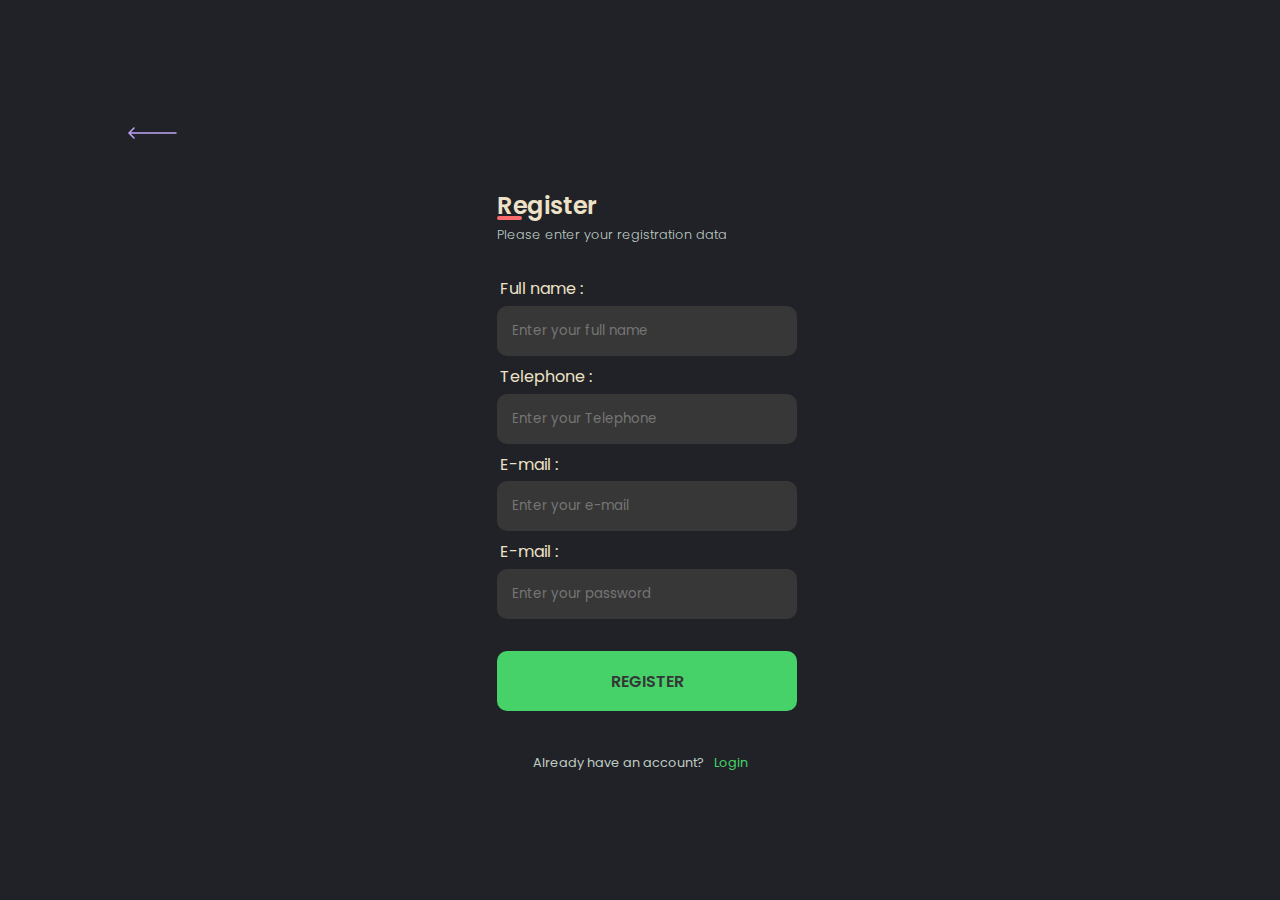
==== register.html @ 2aadeba2 "commit initial" ====
<!DOCTYPE html>
<html lang="en">
<head>
    <meta charset="UTF-8">
    <meta name="viewport" content="width=device-width, initial-scale=1.0">
    <title>BarberShop | Register</title>

    <link rel="stylesheet" href="./assets/styles/main.css">
    <link rel="stylesheet" href="./assets/styles/modules/login.css">
    <link rel="stylesheet" href="./assets/styles/modules/register.css">
</head>
<body>
    
    <div class="back">
        <img src="./assets/images/back.svg" alt="back-arrow">
    </div>

    <main class="container">
        <h2>Register</h2>
        <p>Please enter your registration data</p>
        <form action="">
            <div class="input-field">
                <label for="full-name">Full name :</label>
                <input type="text" name="full-name" id="full-name" placeholder="Enter your full name" required>
            </div>
            <div class="input-field">
                <label for="Telephone">Telephone :</label>
                <input type="tel" name="telefone" id="Telephone" placeholder="Enter your Telephone" required>
            </div>
            <div class="input-field">
                <label for="email">E-mail :</label>
                <input type="email" name="email" id="email" placeholder="Enter your e-mail" required>
            </div>
            <div class="input-field">
                <label for="password">E-mail :</label>
                <input type="password" name="password" id="password" placeholder="Enter your password" required>
            </div>

            <input type="submit" value="REGISTER">
        </form>
    </main>

    <footer>
        <div class="access">
            <p>Already have an account?<a href="./login.html">Login</a></p>
        </div>
    </footer>
</body>
</html>
---- assets/styles/main.css ----
@import url('https://fonts.googleapis.com/css2?family=Poppins:ital,wght@0,100;0,200;0,300;0,400;0,500;0,600;0,700;0,800;0,900;1,100;1,200;1,300;1,400;1,500;1,600;1,700;1,800;1,900&display=swap');

* {
    margin: 0;
    padding: 0;
    border: 0;
    box-sizing: border-box;
    font-family: 'Poppins', sans-serif;
}

body {
    background-color: #202228;
    min-width: 100vw;
    min-height: 100vh;

    display: flex;
    align-items: center;
    justify-content: center;
    flex-direction: column;
}
---- assets/styles/modules/login.css ----
.container {
    background-color: transparent;
    padding: 2rem;
    max-width: 350px;
    height: 100%;
}

main h2 {
    font-weight: 600;
    margin-bottom: .2rem;
    position: relative;
    color: #EDE2C7;
}

main h2::before {
    content: "";
    position: absolute;
    height: 4px;
    width: 25px;
    bottom: 3px;
    left: 0;
    border-radius: 8px;
    background-color: #FA6B6B;
}

main p {
    font-weight: 300;
    font-size: .8rem;
    color: #BFCBC2;
    margin-bottom: 2rem;
}

.input-field {
    display: flex;
    flex-direction: column;

    margin-bottom: .5rem;
}

.input-field label {
    color: #EDE2C7;
    margin-left: 3px;
    margin-bottom: .3rem;
}

.input-field input {
    outline: none;
    border: none;

    width: 300px;
    height: 50px;

    background: #383737;

    border-radius: 10px;
    padding: 15px;

    color: white;
}

form input[type="submit"] {
    margin-top: 1.5rem;
    width: 300px;
    height: 60px;
    border-radius: 10px;
    background-color: #46D269;

    font-weight: 600;
    font-size: 1rem;
    color: #343637;
}

footer {
    padding: 11px;
    font-size: .8rem;
}

footer p {
    color: #BFCBC2;
}

footer a {
    text-decoration: none;
    margin-left: 10px;
    color: #46D269;
}

.to-recover {
    margin-bottom: 5px;
}
---- assets/styles/modules/register.css ----
.back {
    width: 100%;
    display: block;
    padding-left: 10%;
}

.back img {
    color: #EDE2C7;;
}
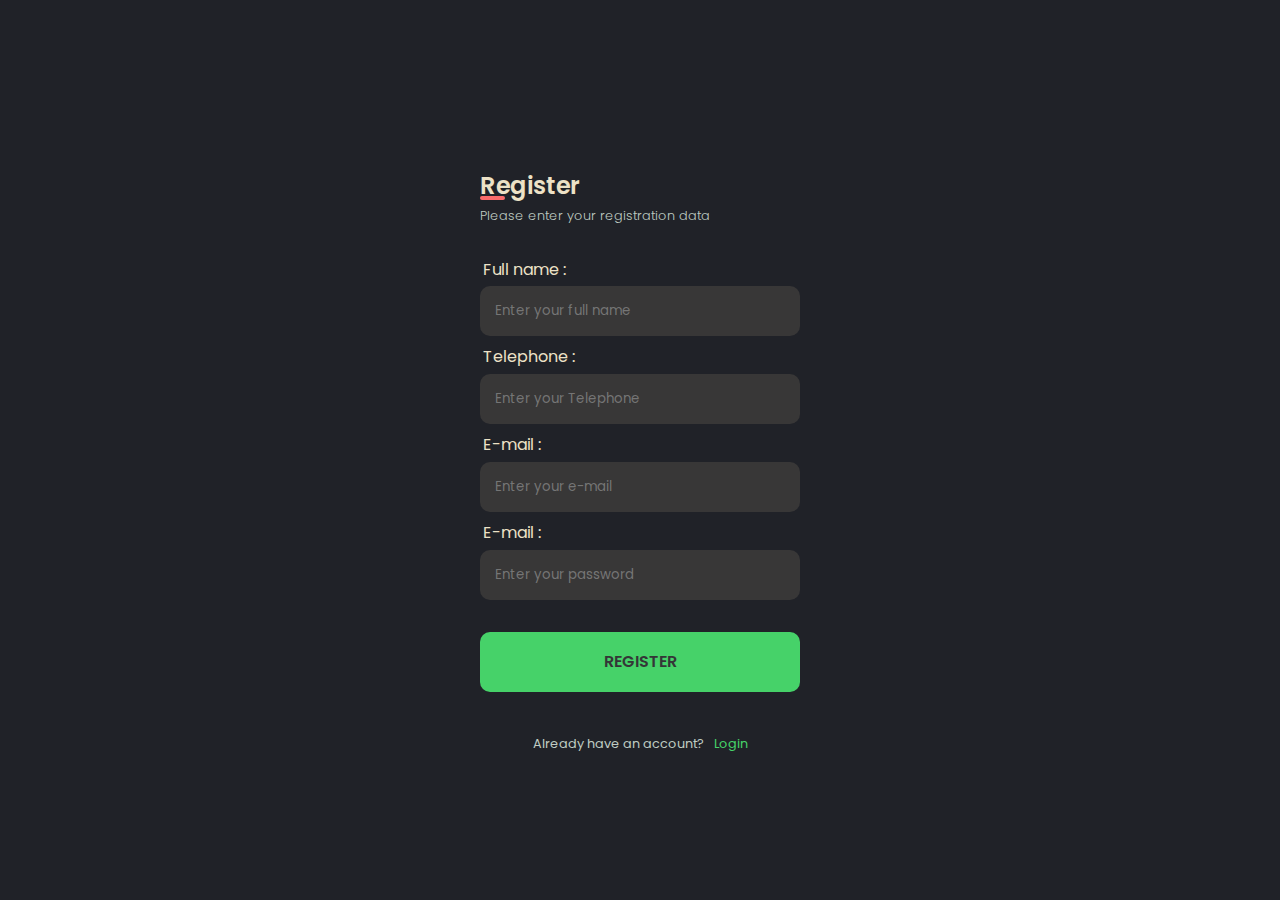
==== commit 4775347d: "Delete css register" ====
--- a/register.html
+++ b/register.html
@@ -10,10 +10,6 @@
     <link rel="stylesheet" href="./assets/styles/modules/register.css">
 </head>
 <body>
-    
-    <div class="back">
-        <img src="./assets/images/back.svg" alt="back-arrow">
-    </div>
 
     <main class="container">
         <h2>Register</h2>
--- a/assets/styles/modules/login.css
+++ b/assets/styles/modules/login.css
@@ -1,7 +1,7 @@
 .container {
     background-color: transparent;
     padding: 2rem;
-    max-width: 350px;
+    max-width: 400px;
     height: 100%;
 }
 
@@ -47,7 +47,7 @@
     outline: none;
     border: none;
 
-    width: 300px;
+    width: 320px;
     height: 50px;
 
     background: #383737;
@@ -60,7 +60,7 @@
 
 form input[type="submit"] {
     margin-top: 1.5rem;
-    width: 300px;
+    width: 320px;
     height: 60px;
     border-radius: 10px;
     background-color: #46D269;
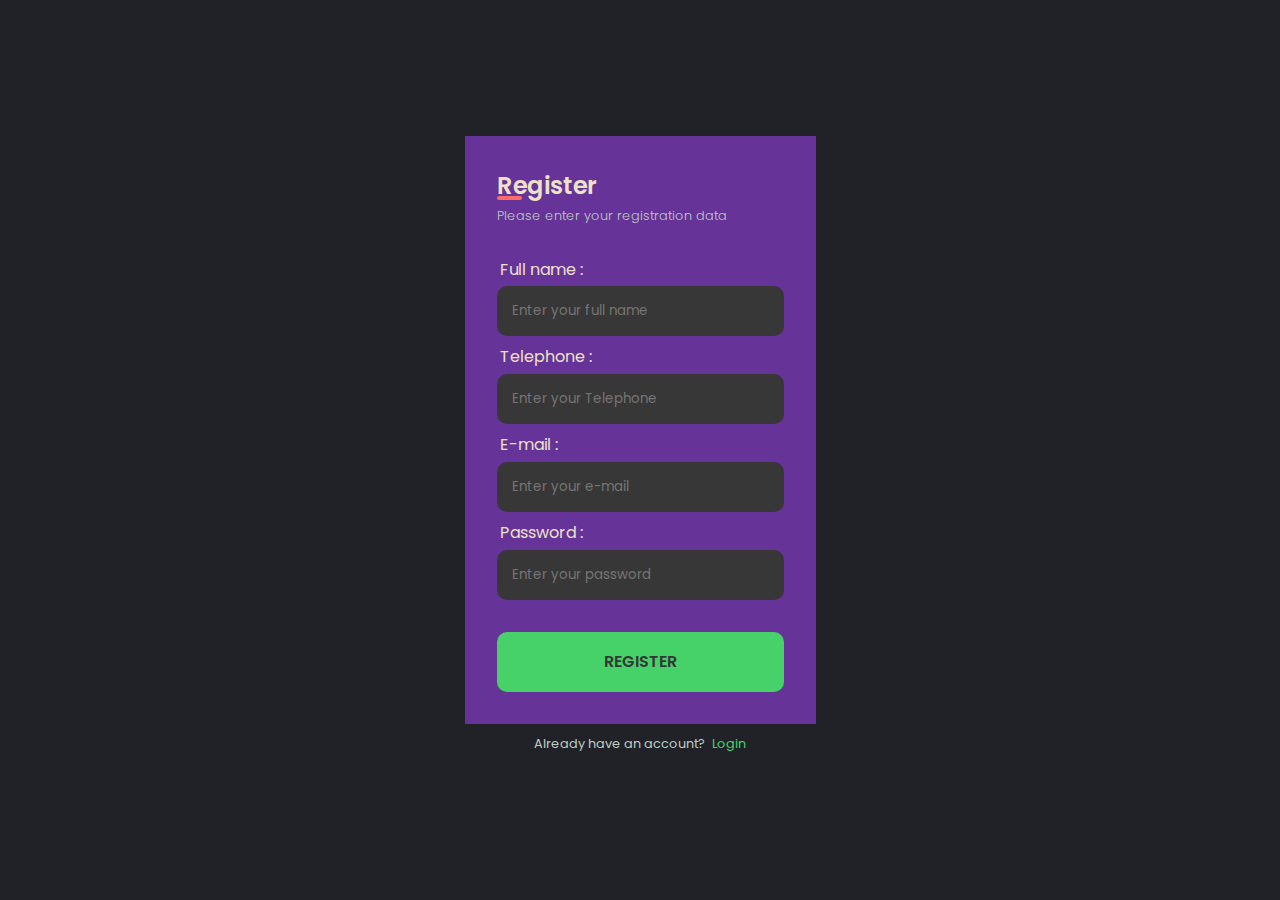
==== commit 46bd9086: "correction login" ====
--- a/register.html
+++ b/register.html
@@ -7,28 +7,28 @@
 
     <link rel="stylesheet" href="./assets/styles/main.css">
     <link rel="stylesheet" href="./assets/styles/modules/login.css">
-    <link rel="stylesheet" href="./assets/styles/modules/register.css">
+    <!-- <link rel="stylesheet" href="./assets/styles/modules/register.css"> -->
 </head>
 <body>
 
     <main class="container">
         <h2>Register</h2>
         <p>Please enter your registration data</p>
-        <form action="">
+        <form action="" method="POST">
             <div class="input-field">
                 <label for="full-name">Full name :</label>
                 <input type="text" name="full-name" id="full-name" placeholder="Enter your full name" required>
             </div>
             <div class="input-field">
-                <label for="Telephone">Telephone :</label>
-                <input type="tel" name="telefone" id="Telephone" placeholder="Enter your Telephone" required>
+                <label for="telephone">Telephone :</label>
+                <input type="tel" name="telephone" id="telephone" placeholder="Enter your Telephone" required>
             </div>
             <div class="input-field">
                 <label for="email">E-mail :</label>
                 <input type="email" name="email" id="email" placeholder="Enter your e-mail" required>
             </div>
             <div class="input-field">
-                <label for="password">E-mail :</label>
+                <label for="password">Password :</label>
                 <input type="password" name="password" id="password" placeholder="Enter your password" required>
             </div>
 
@@ -41,5 +41,7 @@
             <p>Already have an account?<a href="./login.html">Login</a></p>
         </div>
     </footer>
+
+    <script src=".//src/scripts/formatterTelephone.js"></script>
 </body>
 </html>--- a/assets/styles/main.css
+++ b/assets/styles/main.css
@@ -3,7 +3,6 @@
 * {
     margin: 0;
     padding: 0;
-    border: 0;
     box-sizing: border-box;
     font-family: 'Poppins', sans-serif;
 }
--- a/assets/styles/modules/login.css
+++ b/assets/styles/modules/login.css
@@ -1,5 +1,6 @@
 .container {
-    background-color: transparent;
+    background-color: rebeccapurple;
+
     padding: 2rem;
     max-width: 400px;
     height: 100%;
@@ -47,7 +48,7 @@
     outline: none;
     border: none;
 
-    width: 320px;
+    width: 100%;
     height: 50px;
 
     background: #383737;
@@ -60,7 +61,7 @@
 
 form input[type="submit"] {
     margin-top: 1.5rem;
-    width: 320px;
+    width: 100%;
     height: 60px;
     border-radius: 10px;
     background-color: #46D269;
@@ -68,6 +69,8 @@
     font-weight: 600;
     font-size: 1rem;
     color: #343637;
+    outline: none;
+    border: none;
 }
 
 footer {
@@ -81,10 +84,10 @@
 
 footer a {
     text-decoration: none;
-    margin-left: 10px;
+    margin-left: 7px;
     color: #46D269;
 }
 
 .to-recover {
     margin-bottom: 5px;
-}+}
